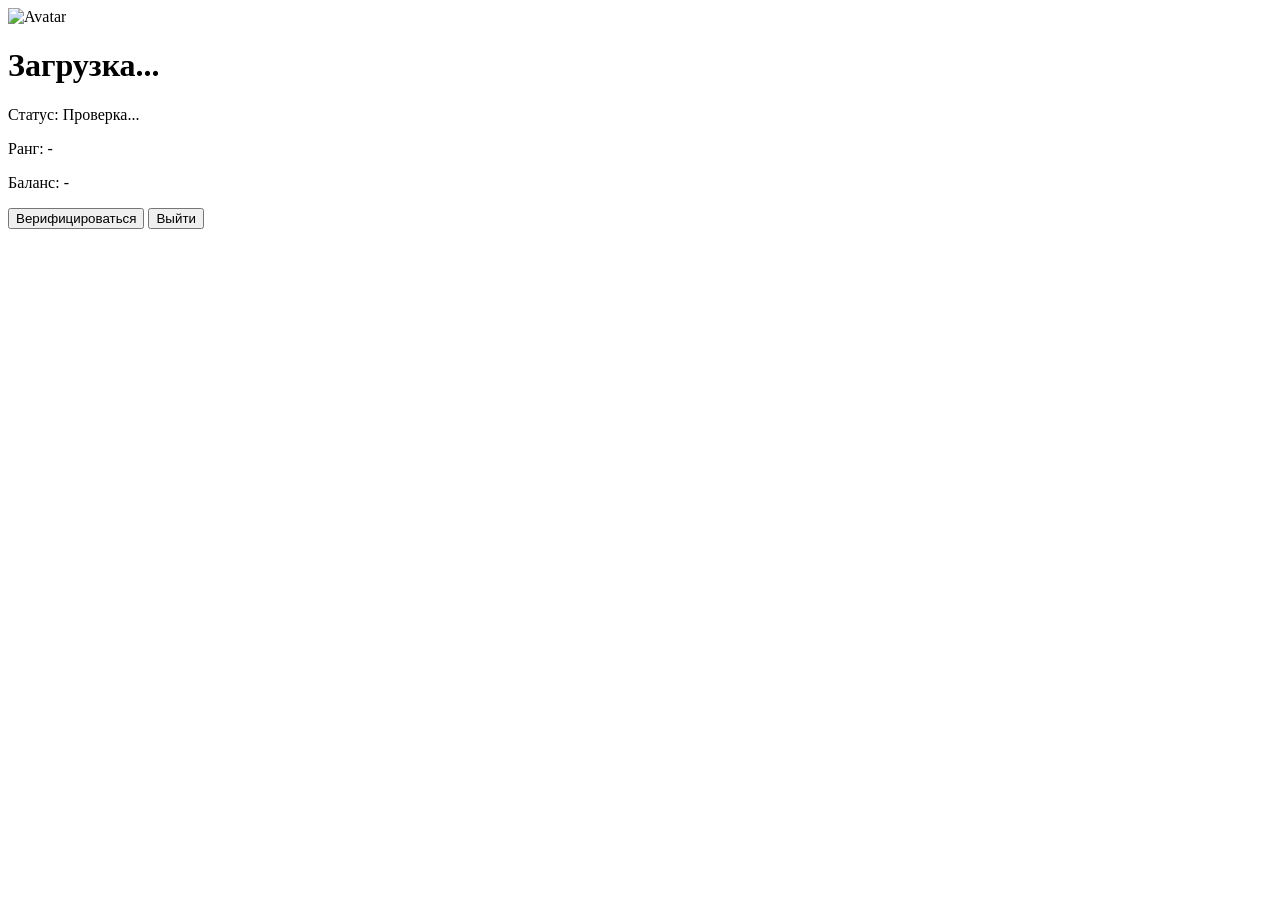
==== dashboard.html @ 8127a20d "Create dashboard.html" ====
<!DOCTYPE html>
<html lang="ru">
<head>
    <meta charset="UTF-8">
    <meta name="viewport" content="width=device-width, initial-scale=1.0">
    <title>Панель управления</title>
    <link rel="stylesheet" href="style.css">
</head>
<body>
    <div class="container">
        <div class="card">
            <img id="avatar" class="avatar" src="" alt="Avatar">
            <h1 id="username">Загрузка...</h1>
            <p id="status">Статус: Проверка...</p>
            <p id="rank">Ранг: -</p>
            <p id="balance">Баланс: -</p>
            <button id="verifyBtn" class="btn">Верифицироваться</button>
            <button id="logoutBtn" class="btn btn-logout">Выйти</button>
        </div>
    </div>
    <script src="script.js"></script>
</body>
</html>
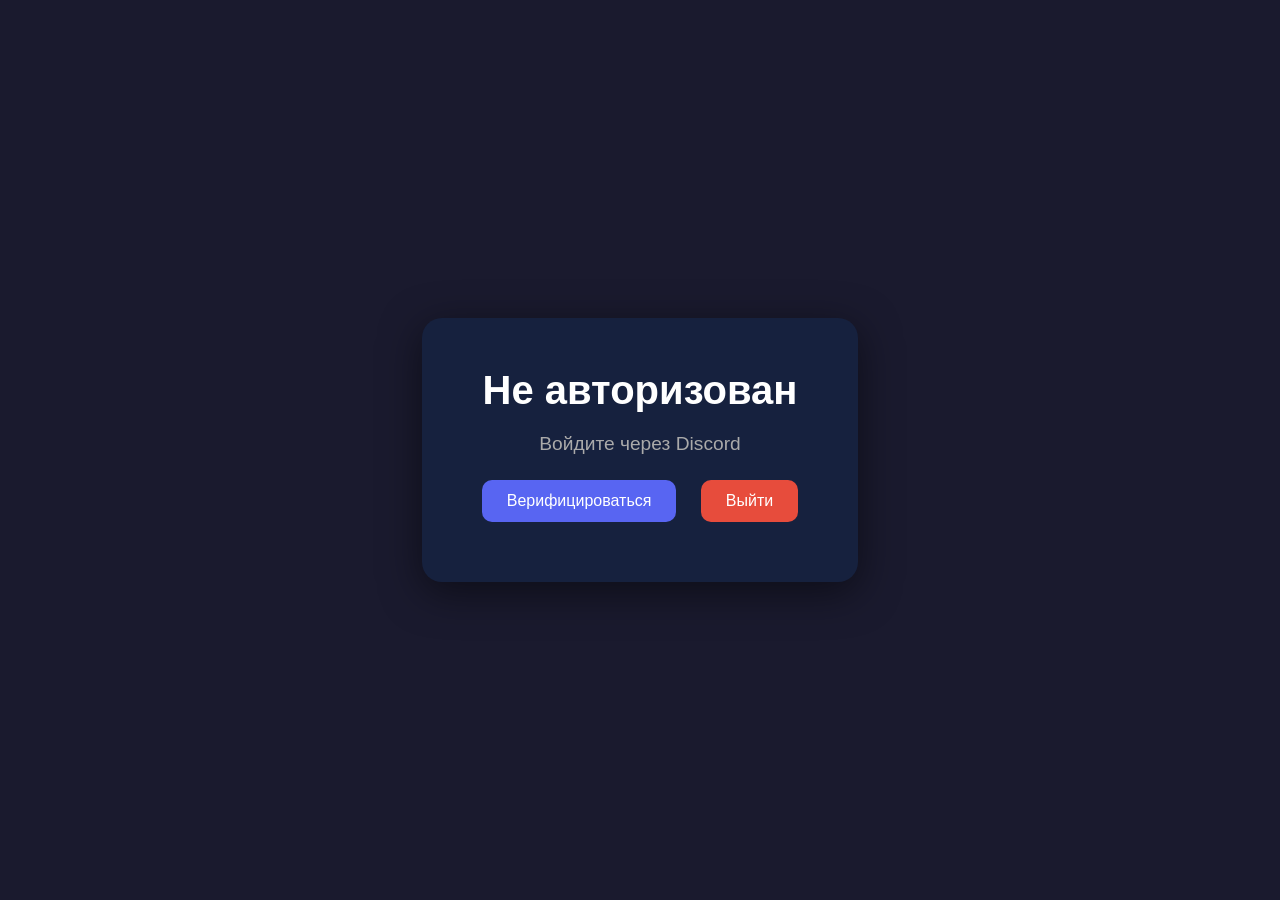
==== commit 5787e62f: "Update dashboard.html" ====
--- a/dashboard.html
+++ b/dashboard.html
@@ -9,11 +9,11 @@
 <body>
     <div class="container">
         <div class="card">
-            <img id="avatar" class="avatar" src="" alt="Avatar">
+            <img id="avatar" class="avatar" src="" alt="Avatar" style="display: none;">
             <h1 id="username">Загрузка...</h1>
-            <p id="status">Статус: Проверка...</p>
-            <p id="rank">Ранг: -</p>
-            <p id="balance">Баланс: -</p>
+            <p id="status">Проверка...</p>
+            <p id="rank"></p>
+            <p id="balance"></p>
             <button id="verifyBtn" class="btn">Верифицироваться</button>
             <button id="logoutBtn" class="btn btn-logout">Выйти</button>
         </div>
--- a/style.css
+++ b/style.css
@@ -0,0 +1,103 @@
+* {
+    margin: 0;
+    padding: 0;
+    box-sizing: border-box;
+}
+
+body {
+    font-family: 'Arial', sans-serif;
+    background: #1a1a2e;
+    min-height: 100vh;
+    display: flex;
+    justify-content: center;
+    align-items: center;
+}
+
+.container {
+    text-align: center;
+}
+
+.card {
+    background: #16213e;
+    padding: 50px;
+    border-radius: 20px;
+    box-shadow: 0 10px 40px rgba(0,0,0,0.5);
+    max-width: 500px;
+}
+
+h1 {
+    color: white;
+    margin-bottom: 20px;
+    font-size: 2.5em;
+}
+
+p {
+    color: #aaa;
+    margin-bottom: 15px;
+    font-size: 1.2em;
+}
+
+.avatar {
+    width: 120px;
+    height: 120px;
+    border-radius: 50%;
+    margin-bottom: 20px;
+    border: 3px solid #5865F2;
+}
+
+.btn-discord {
+    background: #5865F2;
+    color: white;
+    border: none;
+    padding: 15px 30px;
+    border-radius: 10px;
+    font-size: 1.1em;
+    cursor: pointer;
+    display: flex;
+    align-items: center;
+    gap: 10px;
+    margin: 20px auto;
+    transition: all 0.3s;
+}
+
+.btn-discord:hover {
+    background: #4752c4;
+    transform: scale(1.05);
+}
+
+.btn-discord img {
+    width: 25px;
+    height: 25px;
+}
+
+.btn {
+    background: #5865F2;
+    color: white;
+    border: none;
+    padding: 12px 25px;
+    border-radius: 10px;
+    font-size: 1em;
+    cursor: pointer;
+    margin: 10px;
+    transition: all 0.3s;
+}
+
+.btn:hover {
+    transform: scale(1.05);
+}
+
+.btn-logout {
+    background: #e74c3c;
+}
+
+.btn-logout:hover {
+    background: #c0392b;
+}
+
+.verified {
+    color: #2ecc71;
+}
+
+.not-verified {
+    color: #e74c3c;
+}
